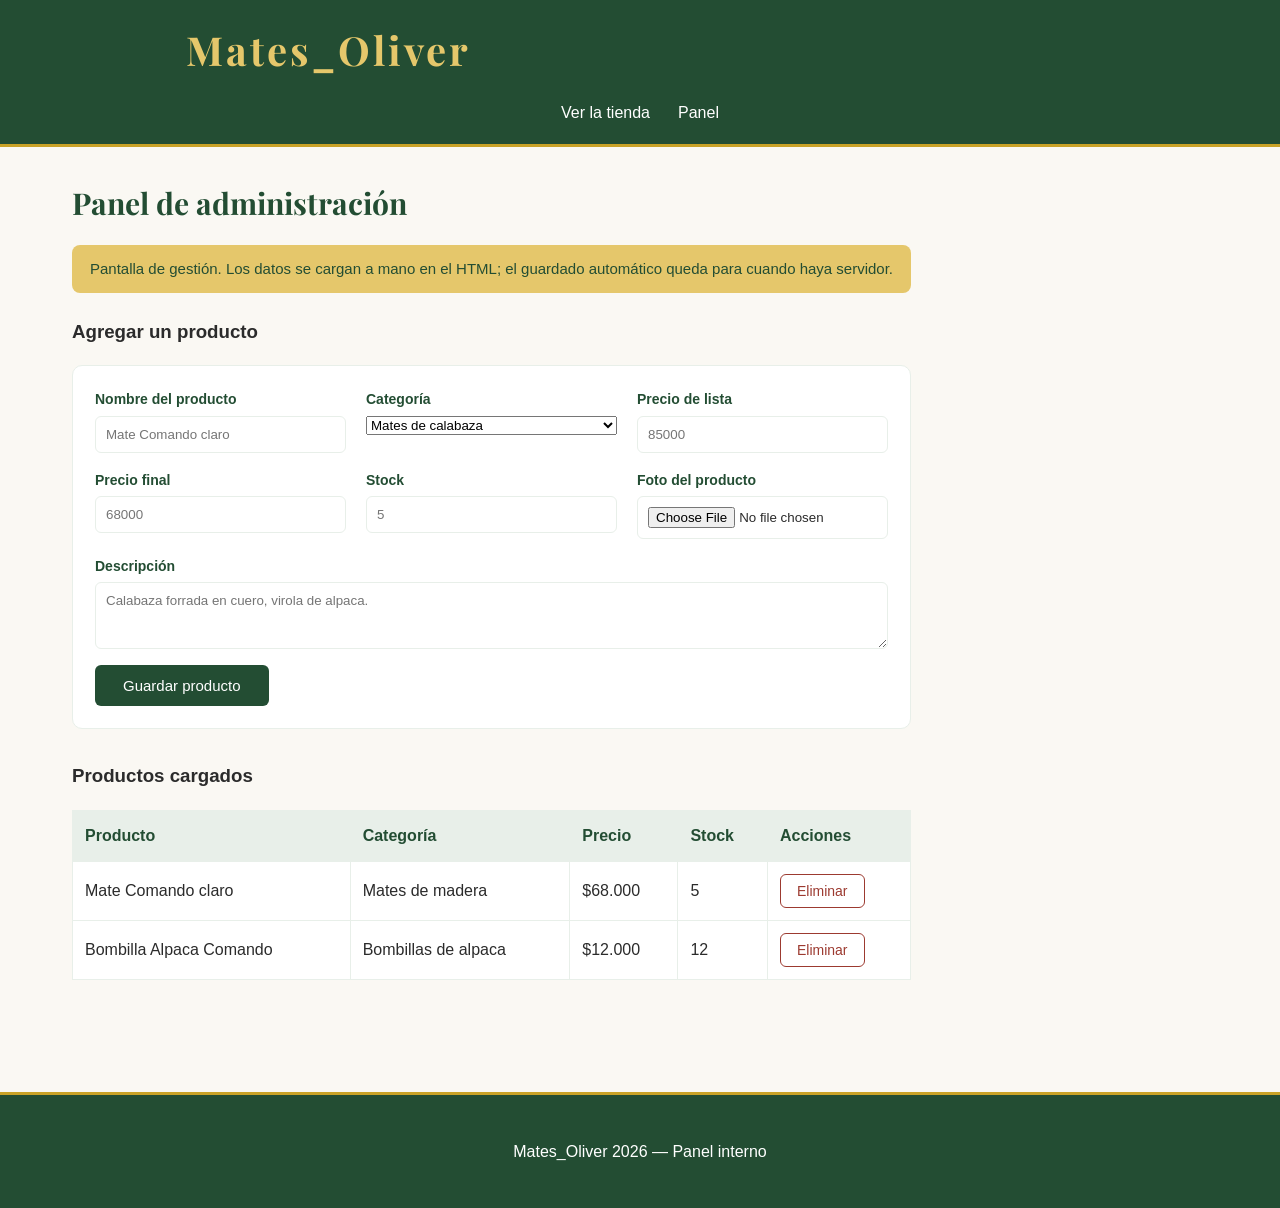
==== admin.html @ dc8c15a0 "Rediseño de la tienda y panel de administración" ====
<!DOCTYPE html>
<html lang="es">
<head>
  <meta charset="UTF-8">
  <meta name="viewport" content="width=device-width, initial-scale=1.0">
  <title>Panel de administración - Mates_Oliver</title>
  <link href="https://fonts.googleapis.com/css2?family=Playfair+Display:wght@700&display=swap" rel="stylesheet">
  <link rel="stylesheet" href="style.css">
</head>
<body>

  <header>
    <div class="barra-superior">
      <h1>Mates_Oliver</h1>
    </div>
    <nav>
      <ul>
        <li><a href="index.html">Ver la tienda</a></li>
        <li><a href="admin.html">Panel</a></li>
      </ul>
    </nav>
  </header>

  <main>
    <section>

      <h2>Panel de administración</h2>

      <p class="aviso-panel">
        Pantalla de gestión. Los datos se cargan a mano en el HTML;
        el guardado automático queda para cuando haya servidor.
      </p>

      <h3>Agregar un producto</h3>

      <form class="form-panel" action="#" method="post">

        <div class="campo">
          <label for="nombre">Nombre del producto</label>
          <input type="text" id="nombre" name="nombre"
                 placeholder="Mate Comando claro">
        </div>

        <div class="campo">
          <label for="categoria">Categoría</label>
          <select id="categoria" name="categoria">
            <option>Mates de calabaza</option>
            <option>Mates de madera</option>
            <option>Bombillas de alpaca</option>
            <option>Yerbas</option>
            <option>Termos</option>
          </select>
        </div>

        <div class="campo">
          <label for="precio-lista">Precio de lista</label>
          <input type="number" id="precio-lista" name="precio-lista"
                 placeholder="85000">
        </div>

        <div class="campo">
          <label for="precio-final">Precio final</label>
          <input type="number" id="precio-final" name="precio-final"
                 placeholder="68000">
        </div>

        <div class="campo">
          <label for="stock">Stock</label>
          <input type="number" id="stock" name="stock" placeholder="5">
        </div>

        <div class="campo">
          <label for="foto">Foto del producto</label>
          <input type="file" id="foto" name="foto" accept="image/*">
        </div>

        <div class="campo ancho-total">
          <label for="descripcion">Descripción</label>
          <textarea id="descripcion" name="descripcion" rows="3"
                    placeholder="Calabaza forrada en cuero, virola de alpaca."></textarea>
        </div>

        <div class="ancho-total">
          <button type="submit">Guardar producto</button>
        </div>

      </form>

      <h3>Productos cargados</h3>

      <div class="tabla-scroll">
        <table>
          <thead>
            <tr>
              <th>Producto</th>
              <th>Categoría</th>
              <th>Precio</th>
              <th>Stock</th>
              <th>Acciones</th>
            </tr>
          </thead>
          <tbody>
            <tr>
              <td>Mate Comando claro</td>
              <td>Mates de madera</td>
              <td>$68.000</td>
              <td>5</td>
              <td><button type="button" class="eliminar">Eliminar</button></td>
            </tr>
            <tr>
              <td>Bombilla Alpaca Comando</td>
              <td>Bombillas de alpaca</td>
              <td>$12.000</td>
              <td>12</td>
              <td><button type="button" class="eliminar">Eliminar</button></td>
            </tr>
          </tbody>
        </table>
      </div>

    </section>
  </main>

  <footer>
    <p>Mates_Oliver 2026 — Panel interno</p>
  </footer>

</body>
</html>
---- style.css ----
/* ===== Paleta: verde y dorado ===== */
:root {
  --verde-oscuro: #234d33;
  --verde: #3a6b4a;
  --verde-claro: #e8efe9;
  --dorado: #c9a227;
  --dorado-claro: #e5c76b;
  --crema: #faf8f3;
  --texto: #2b2b2b;
  --rojo: #9c3a30;
}

/* ===== Base ===== */
* {
  box-sizing: border-box;
}

body {
  margin: 0;
  font-family: "Segoe UI", Arial, sans-serif;
  line-height: 1.6;
  color: var(--texto);
  background-color: var(--crema);
}

/* ===== Header ===== */
header {
  background-color: var(--verde-oscuro);
  color: #ffffff;
  padding: 18px 32px 0;
  text-align: center;
  border-bottom: 3px solid var(--dorado);
}

/* ===== Barra superior: buscador, logo, carrito ===== */
.barra-superior {
  display: flex;
  flex-wrap: wrap;
  align-items: center;
  gap: 16px;
  max-width: 1200px;
  margin: 0 auto 18px;
}

.barra-superior h1 {
  font-family: "Playfair Display", Georgia, serif;
  font-weight: 700;
  color: var(--dorado-claro);
  letter-spacing: 3px;
  order: 2;
  flex: 1 1 auto;
  text-align: center;
  font-size: 38px;
  margin: 0;
}

.buscador {
  order: 1;
  flex: 0 1 280px;
  display: flex;
}

.buscador input {
  flex: 1;
  min-width: 0;
  max-width: none;
  padding: 9px 12px;
  border: 1px solid var(--verde);
  border-radius: 6px 0 0 6px;
  font-family: inherit;
  font-size: 14px;
}

.buscador button {
  padding: 9px 16px;
  font-size: 14px;
  border-radius: 0 6px 6px 0;
  background-color: var(--dorado);
  color: var(--verde-oscuro);
}

.buscador button:hover {
  background-color: var(--dorado-claro);
}

.carrito-link {
  order: 3;
  flex: 0 0 auto;
  color: #ffffff;
  text-decoration: none;
  border: 1px solid var(--dorado);
  border-radius: 6px;
  padding: 8px 16px;
  font-size: 14px;
}

.carrito-link:hover {
  background-color: var(--dorado);
  color: var(--verde-oscuro);
}

.oculto {
  position: absolute;
  width: 1px;
  height: 1px;
  overflow: hidden;
  clip-path: inset(50%);
  white-space: nowrap;
}

/* ===== Nav ===== */
nav ul {
  list-style: none;
  margin: 0;
  padding: 0 0 18px 0;
  display: flex;
  flex-wrap: wrap;
  justify-content: center;
  gap: 28px;
}

nav a {
  color: #ffffff;
  text-decoration: none;
  padding-bottom: 4px;
  border-bottom: 2px solid transparent;
}

nav a:hover {
  border-bottom-color: var(--dorado);
}

/* ===== Banner principal ===== */
.hero {
  position: relative;
  max-width: 1200px;
  margin: 32px auto 0;
  border-radius: 10px;
  overflow: hidden;
}

.hero img,
.hero video {
  display: block;
  width: 100%;
  height: 380px;
  object-fit: cover;
}

.hero-texto {
  position: absolute;
  inset: 0;
  display: flex;
  flex-direction: column;
  justify-content: center;
  align-items: flex-start;
  gap: 14px;
  padding: 40px;
  background: linear-gradient(to right, rgba(35, 77, 51, 0.85), rgba(35, 77, 51, 0.15));
}

.hero-texto h2 {
  font-family: "Playfair Display", Georgia, serif;
  font-size: 40px;
  color: #ffffff;
  margin: 0;
  max-width: 16ch;
}

.hero-texto p {
  color: #ffffff;
  font-size: 18px;
  margin: 0;
  max-width: 34ch;
}

.boton {
  display: inline-block;
  background-color: var(--dorado);
  color: var(--verde-oscuro);
  text-decoration: none;
  font-weight: bold;
  padding: 12px 26px;
  border-radius: 6px;
}

.boton:hover {
  background-color: var(--dorado-claro);
}

/* ===== Tarjetas de categoria ===== */
.categorias {
  display: grid;
  grid-template-columns: repeat(auto-fit, minmax(240px, 1fr));
  gap: 20px;
  max-width: 1200px;
  margin: 32px auto;
  padding: 0 32px;
}

.categoria {
  position: relative;
  display: block;
  border-radius: 10px;
  overflow: hidden;
  text-decoration: none;
}

.categoria img {
  display: block;
  width: 100%;
  height: 220px;
  object-fit: cover;
  margin-bottom: 0;
}

.categoria span {
  position: absolute;
  inset: 0;
  display: flex;
  align-items: flex-end;
  padding: 18px;
  background: linear-gradient(to top, rgba(0, 0, 0, 0.62), transparent 60%);
  color: #ffffff;
  font-family: "Playfair Display", Georgia, serif;
  font-size: 26px;
}

.categoria:hover span {
  background: linear-gradient(to top, rgba(35, 77, 51, 0.78), transparent 60%);
}

/* ===== Franja de envio ===== */
.franja {
  background-color: var(--verde-oscuro);
  color: #ffffff;
  text-align: center;
  margin: 0;
  padding: 14px 20px;
  font-size: 15px;
  letter-spacing: 0.05em;
  text-transform: uppercase;
}

/* ===== Layout: filtros izquierda, catalogo centro ===== */
html {
  scroll-behavior: smooth;
}

main {
  display: flex;
  flex-wrap: wrap;
  gap: 32px;
  padding: 32px;
  align-items: flex-start;
  max-width: 1200px;
  margin: 0 auto;
}

aside {
  flex: 1 1 280px;
  min-width: 0;
  background-color: #ffffff;
  border: 1px solid var(--verde-claro);
  border-radius: 10px;
  padding: 28px 24px;
  box-shadow: 0 2px 6px rgba(35, 77, 51, 0.07);
}

aside h2 {
  font-family: "Playfair Display", Georgia, serif;
  margin-top: 0;
  margin-bottom: 8px;
  font-size: 26px;
  color: var(--verde-oscuro);
  border-bottom: 2px solid var(--dorado);
  padding-bottom: 12px;
}

aside ul {
  list-style: none;
  margin: 0;
  padding: 0;
}

aside li {
  padding: 0;
  border-bottom: 1px solid var(--verde-claro);
}

aside li:last-child {
  border-bottom: none;
}

aside a {
  display: block;
  padding: 14px 10px;
  border-radius: 6px;
  font-size: 17px;
  color: var(--verde);
  text-decoration: none;
  transition: background-color 0.2s, padding-left 0.2s;
}

aside a:hover {
  background-color: var(--verde-claro);
  color: var(--verde-oscuro);
  padding-left: 18px;
}

.catalogo {
  flex: 3 1 420px;
  min-width: 0;
}

.catalogo section {
  margin-bottom: 40px;
  scroll-margin-top: 20px;
}

section h2 {
  font-family: "Playfair Display", Georgia, serif;
  font-size: 30px;
  margin-top: 0;
  margin-bottom: 18px;
  color: var(--verde-oscuro);
}

/* ===== Grilla de productos ===== */
.grilla {
  display: flex;
  flex-wrap: wrap;
  gap: 20px;
}

.grilla article {
  flex: 1 1 260px;
  max-width: 320px;
  margin-bottom: 0;
}

.grilla article h3 {
  font-size: 19px;
}

/* ===== Tarjeta de producto ===== */
article {
  background-color: #ffffff;
  border: 1px solid var(--verde-claro);
  border-radius: 10px;
  padding: 20px;
  margin-bottom: 20px;
  box-shadow: 0 2px 6px rgba(35, 77, 51, 0.07);
  transition: box-shadow 0.2s, transform 0.2s;
}

article:hover {
  border-color: var(--dorado-claro);
  box-shadow: 0 6px 16px rgba(35, 77, 51, 0.14);
  transform: translateY(-3px);
}

article h3 {
  margin: 0 0 8px 0;
  color: var(--verde-oscuro);
}

article img {
  display: block;
  width: 100%;
  height: 270px;
  object-fit: cover;
  border-radius: 8px;
  margin-bottom: 14px;
}

/* ===== Precios y boton de compra ===== */
.precio-anterior {
  color: var(--texto);
  opacity: 0.55;
  text-decoration: line-through;
  font-size: 15px;
  margin-bottom: 2px;
}

.precio {
  color: var(--dorado);
  font-weight: bold;
  font-size: 18px;
  margin-bottom: 2px;
}

.cuotas {
  font-size: 13.5px;
  color: var(--verde);
  margin-bottom: 12px;
}

.boton-comprar {
  display: block;
  text-align: center;
  background-color: var(--verde-oscuro);
  color: #ffffff;
  text-decoration: none;
  padding: 11px 16px;
  border-radius: 6px;
  font-size: 14.5px;
}

.boton-comprar:hover {
  background-color: var(--dorado);
  color: var(--verde-oscuro);
}

.proximamente {
  color: var(--verde);
  font-style: italic;
}

/* ===== Tabla del carrito ===== */
.tabla-scroll {
  overflow-x: auto;
  margin-bottom: 20px;
}

table {
  border-collapse: collapse;
  width: 100%;
  background-color: #ffffff;
}

th {
  background-color: var(--verde-claro);
  color: var(--verde-oscuro);
}

th, td {
  border: 1px solid var(--verde-claro);
  padding: 12px;
  text-align: left;
}

/* ===== Formularios ===== */
input, textarea {
  width: 100%;
  max-width: 400px;
  padding: 10px;
  border: 1px solid var(--verde-claro);
  border-radius: 6px;
  font-family: inherit;
}

button {
  background-color: var(--verde-oscuro);
  color: #ffffff;
  border: none;
  border-radius: 6px;
  padding: 12px 28px;
  font-size: 15px;
  cursor: pointer;
}

button:hover {
  background-color: var(--dorado);
}

.eliminar {
  background-color: transparent;
  color: var(--rojo);
  border: 1px solid var(--rojo);
  border-radius: 6px;
  padding: 8px 16px;
  font-size: 14px;
  cursor: pointer;
  transition: background-color 0.2s, color 0.2s;
}

.eliminar:hover {
  background-color: var(--rojo);
  color: #ffffff;
}

/* ===== Footer ===== */
footer {
  background-color: var(--verde-oscuro);
  color: #ffffff;
  padding: 28px 32px;
  text-align: center;
  margin-top: 60px;
  border-top: 3px solid var(--dorado);
}

.pie-columnas {
  display: grid;
  grid-template-columns: repeat(auto-fit, minmax(200px, 1fr));
  gap: 28px;
  max-width: 1200px;
  margin: 0 auto 26px;
  text-align: left;
}

.pie-columnas h3 {
  color: var(--dorado-claro);
  font-size: 14px;
  text-transform: uppercase;
  letter-spacing: 0.08em;
  margin: 0 0 10px;
}

.pie-columnas ul {
  list-style: none;
  margin: 0;
  padding: 0;
  display: flex;
  flex-direction: column;
  gap: 7px;
}

.pie-columnas a {
  color: #ffffff;
  text-decoration: none;
  font-size: 14.5px;
}

.pie-columnas a:hover {
  color: var(--dorado-claro);
}

.pie-columnas p {
  font-size: 14.5px;
  margin: 0 0 6px;
}

/* ===== Panel de administracion ===== */
.aviso-panel {
  background-color: var(--dorado-claro);
  color: var(--verde-oscuro);
  padding: 12px 18px;
  border-radius: 8px;
  margin-bottom: 24px;
  font-size: 15px;
}

.form-panel {
  display: grid;
  grid-template-columns: repeat(auto-fit, minmax(220px, 1fr));
  gap: 16px 20px;
  background-color: #ffffff;
  border: 1px solid var(--verde-claro);
  border-radius: 10px;
  padding: 22px;
  margin-bottom: 32px;
}

.campo {
  display: flex;
  flex-direction: column;
  gap: 5px;
}

.campo label {
  font-size: 14px;
  font-weight: 600;
  color: var(--verde-oscuro);
}

.campo input,
.campo select,
.campo textarea {
  max-width: none;
}

.ancho-total {
  grid-column: 1 / -1;
}

/* ===== Responsive ===== */
@media (max-width: 700px) {
  header, main, footer {
    padding: 18px 16px;
  }

  .barra-superior h1 {
    order: 1;
    flex: 1 1 100%;
    font-size: 32px;
    letter-spacing: 1px;
  }

  .buscador {
    order: 2;
    flex: 1 1 100%;
  }

  .carrito-link {
    order: 3;
    margin: 0 auto;
  }

  nav ul {
    gap: 16px;
  }

  .hero {
    margin-top: 20px;
  }

  .hero img,
  .hero video {
    height: 260px;
  }

  .hero-texto {
    padding: 24px;
  }

  .hero-texto h2 {
    font-size: 28px;
  }

  .categorias {
    padding: 0 16px;
  }

  th, td {
    padding: 10px 8px;
    font-size: 14px;
  }

  .eliminar {
    padding: 6px 10px;
    font-size: 13px;
  }
}

/* ===== Ajuste: buscador a la izquierda, nombre al centro ===== */
.barra-superior {
  display: grid;
  grid-template-columns: 1fr auto 1fr;
  align-items: center;
  gap: 16px;
  max-width: none;
  margin: 0 0 18px 0;
}

.buscador {
  justify-self: start;
  width: 280px;
  max-width: 100%;
}

.barra-superior h1 {
  justify-self: center;
  margin: 0;
  font-size: 40px;
}

.carrito-link {
  justify-self: end;
}

@media (max-width: 700px) {
  .barra-superior {
    grid-template-columns: 1fr;
    justify-items: center;
    gap: 12px;
  }

  .buscador {
    justify-self: center;
    width: 100%;
  }

  .carrito-link {
    justify-self: center;
  }
}
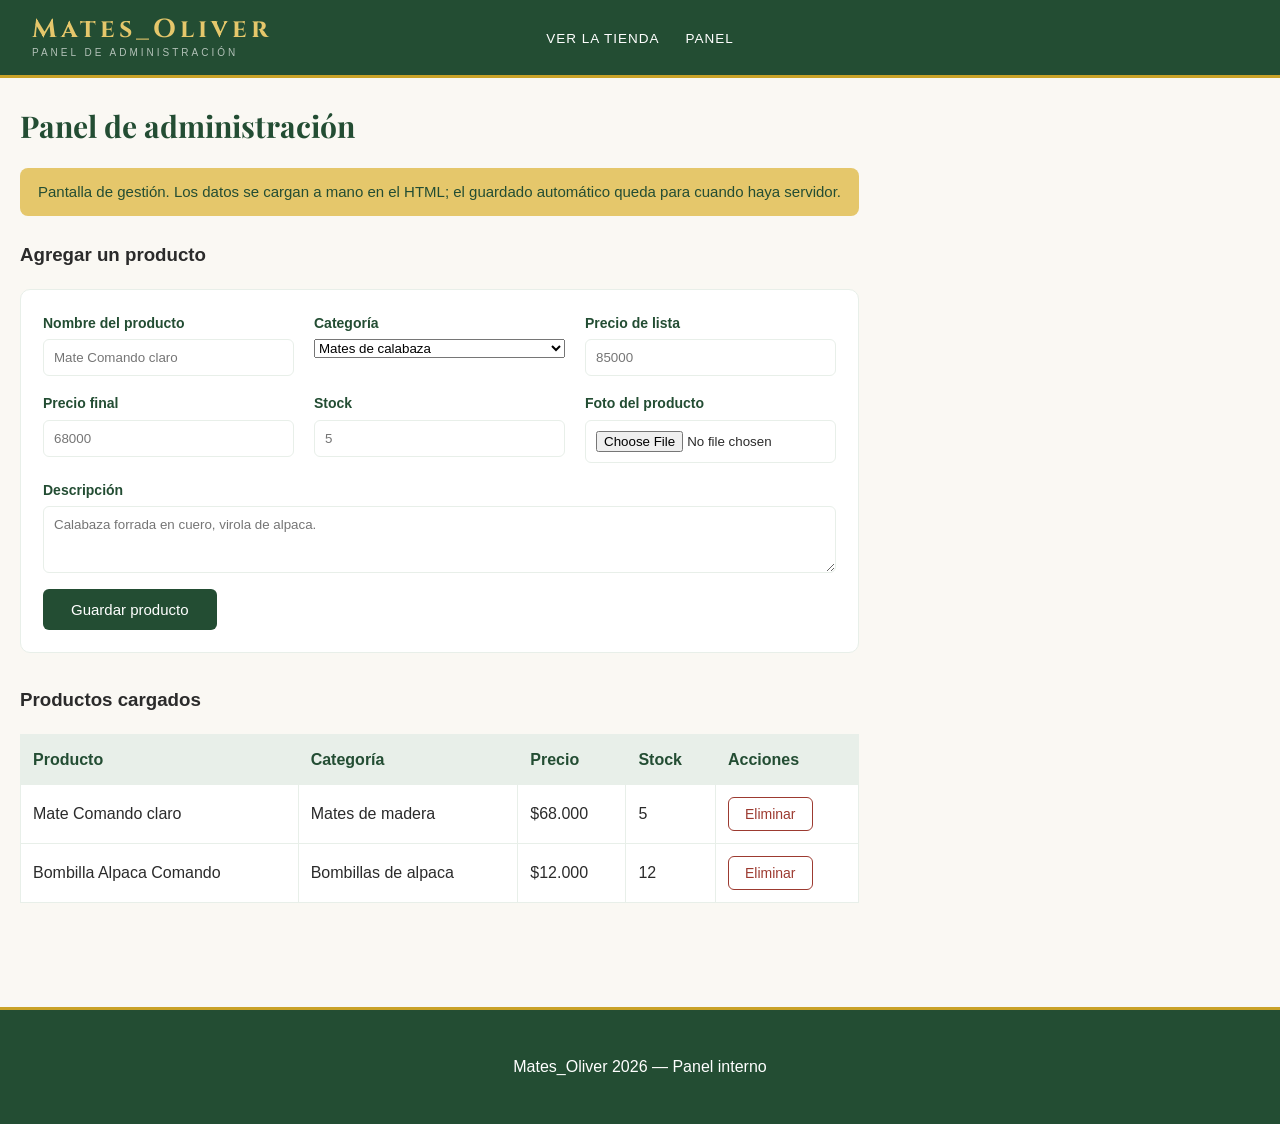
==== commit df370169: "Refactor header structure and styles across multiple pages; add login page" ====
--- a/admin.html
+++ b/admin.html
@@ -1,24 +1,32 @@
-<!DOCTYPE html>
+﻿<!DOCTYPE html>
 <html lang="es">
 <head>
   <meta charset="UTF-8">
   <meta name="viewport" content="width=device-width, initial-scale=1.0">
   <title>Panel de administración - Mates_Oliver</title>
-  <link href="https://fonts.googleapis.com/css2?family=Playfair+Display:wght@700&display=swap" rel="stylesheet">
+  <link href="https://fonts.googleapis.com/css2?family=Cinzel:wght@700&family=Playfair+Display:wght@700&display=swap" rel="stylesheet">
   <link rel="stylesheet" href="style.css">
 </head>
 <body>
 
   <header>
+
     <div class="barra-superior">
-      <h1>Mates_Oliver</h1>
+
+      <a class="marca" href="index.html">
+        <h1>Mates_Oliver</h1>
+        <span class="marca-lema">Panel de administración</span>
+      </a>
+
+      <nav>
+        <ul>
+          <li><a href="index.html">Ver la tienda</a></li>
+          <li><a href="admin.html">Panel</a></li>
+        </ul>
+      </nav>
+
     </div>
-    <nav>
-      <ul>
-        <li><a href="index.html">Ver la tienda</a></li>
-        <li><a href="admin.html">Panel</a></li>
-      </ul>
-    </nav>
+
   </header>
 
   <main>
--- a/style.css
+++ b/style.css
@@ -30,61 +30,16 @@
   padding: 18px 32px 0;
   text-align: center;
   border-bottom: 3px solid var(--dorado);
+  position: sticky;
+  top: 0;
+  z-index: 100;
 }
 
 /* ===== Barra superior: buscador, logo, carrito ===== */
-.barra-superior {
-  display: flex;
-  flex-wrap: wrap;
-  align-items: center;
-  gap: 16px;
-  max-width: 1200px;
-  margin: 0 auto 18px;
-}
-
 .barra-superior h1 {
-  font-family: "Playfair Display", Georgia, serif;
-  font-weight: 700;
   color: var(--dorado-claro);
-  letter-spacing: 3px;
-  order: 2;
-  flex: 1 1 auto;
-  text-align: center;
-  font-size: 38px;
-  margin: 0;
-}
-
-.buscador {
-  order: 1;
-  flex: 0 1 280px;
-  display: flex;
-}
-
-.buscador input {
-  flex: 1;
-  min-width: 0;
-  max-width: none;
-  padding: 9px 12px;
-  border: 1px solid var(--verde);
-  border-radius: 6px 0 0 6px;
-  font-family: inherit;
-  font-size: 14px;
-}
-
-.buscador button {
-  padding: 9px 16px;
-  font-size: 14px;
-  border-radius: 0 6px 6px 0;
-  background-color: var(--dorado);
-  color: var(--verde-oscuro);
-}
-
-.buscador button:hover {
-  background-color: var(--dorado-claro);
-}
-
+}
 .carrito-link {
-  order: 3;
   flex: 0 0 auto;
   color: #ffffff;
   text-decoration: none;
@@ -249,16 +204,12 @@
 
 main {
   display: flex;
-  flex-wrap: wrap;
   gap: 32px;
   padding: 32px;
   align-items: flex-start;
-  max-width: 1200px;
-  margin: 0 auto;
 }
 
 aside {
-  flex: 1 1 280px;
   min-width: 0;
   background-color: #ffffff;
   border: 1px solid var(--verde-claro);
@@ -357,7 +308,6 @@
 article:hover {
   border-color: var(--dorado-claro);
   box-shadow: 0 6px 16px rgba(35, 77, 51, 0.14);
-  transform: translateY(-3px);
 }
 
 article h3 {
@@ -586,17 +536,6 @@
     font-size: 32px;
     letter-spacing: 1px;
   }
-
-  .buscador {
-    order: 2;
-    flex: 1 1 100%;
-  }
-
-  .carrito-link {
-    order: 3;
-    margin: 0 auto;
-  }
-
   nav ul {
     gap: 16px;
   }
@@ -633,32 +572,656 @@
   }
 }
 
-/* ===== Ajuste: buscador a la izquierda, nombre al centro ===== */
+/* ===== Clase 4: position, transiciones y animaciones ===== */
+
+/* 1. El hover de la tarjeta, con el scale que pide la clase */
+article:hover {
+  transform: translateY(-4px) scale(1.02);
+}
+
+/* 2. Cartel de OFERTA sobre la foto */
+article {
+  position: relative;
+}
+
+article:has(.precio-anterior)::before {
+  content: "OFERTA";
+  position: absolute;
+  top: 30px;
+  right: 30px;
+  z-index: 2;
+  background-color: var(--rojo);
+  color: #ffffff;
+  font-size: 12px;
+  font-weight: bold;
+  letter-spacing: 0.08em;
+  padding: 5px 12px;
+  border-radius: 999px;
+  box-shadow: 0 2px 6px rgba(0, 0, 0, 0.18);
+}
+
+/* 3. Rayita dorada abajo del titulo de cada categoria */
+.catalogo section h2 {
+  position: relative;
+  padding-bottom: 12px;
+}
+
+.catalogo section h2::after {
+  content: "";
+  position: absolute;
+  left: 0;
+  bottom: 0;
+  width: 60px;
+  height: 3px;
+  border-radius: 2px;
+  background-color: var(--dorado);
+  transition: width 0.3s ease;
+}
+
+.catalogo section:hover h2::after {
+  width: 130px;
+}
+
+/* 4. Entrada de las tarjetas al cargar la pagina */
+@keyframes aparecer {
+  from {
+    opacity: 0;
+    transform: translateY(20px);
+  }
+  to {
+    opacity: 1;
+    transform: translateY(0);
+  }
+}
+
+.grilla article {
+  animation: aparecer 0.5s ease-out backwards;
+}
+
+.grilla article:nth-child(1)  { animation-delay: 0.05s; }
+.grilla article:nth-child(2)  { animation-delay: 0.10s; }
+.grilla article:nth-child(3)  { animation-delay: 0.15s; }
+.grilla article:nth-child(4)  { animation-delay: 0.20s; }
+.grilla article:nth-child(5)  { animation-delay: 0.25s; }
+.grilla article:nth-child(6)  { animation-delay: 0.30s; }
+.grilla article:nth-child(7)  { animation-delay: 0.35s; }
+.grilla article:nth-child(8)  { animation-delay: 0.40s; }
+.grilla article:nth-child(9)  { animation-delay: 0.45s; }
+.grilla article:nth-child(10) { animation-delay: 0.50s; }
+
+/* 5. Respetar a quien tiene el movimiento desactivado */
+@media (prefers-reduced-motion: reduce) {
+  .grilla article {
+    animation: none;
+  }
+
+  article,
+  .catalogo section h2::after {
+    transition: none;
+  }
+}
+
+/* =====  carrusel de productos ===== */
+
+.grilla {
+  flex-wrap: nowrap;
+  overflow-x: auto;
+  scroll-snap-type: x mandatory;
+  scroll-behavior: smooth;
+  padding: 12px 4px 18px;
+  scrollbar-width: thin;
+  scrollbar-color: var(--dorado) var(--verde-claro);
+}
+
+.grilla article {
+  flex: 0 0 280px;
+  max-width: 280px;
+  scroll-snap-align: start;
+}
+
+/* La barrita de abajo, pintada con los colores de la tienda */
+.grilla::-webkit-scrollbar {
+  height: 9px;
+}
+
+.grilla::-webkit-scrollbar-track {
+  background-color: var(--verde-claro);
+  border-radius: 999px;
+}
+
+.grilla::-webkit-scrollbar-thumb {
+  background-color: var(--dorado);
+  border-radius: 999px;
+}
+
+.grilla::-webkit-scrollbar-thumb:hover {
+  background-color: var(--verde);
+}
+
+/* ===== Filtros a la izquierda, productos al costado ===== */
+main {
+  flex-wrap: nowrap;
+  max-width: none;
+  margin: 0;
+  padding: 24px 20px;
+}
+
+aside {
+  flex: 0 0 240px;
+}
+
+.catalogo {
+  flex: 1 1 0;
+  min-width: 0;
+}
+
+@media (max-width: 560px) {
+  main {
+    flex-wrap: wrap;
+  }
+
+  aside {
+    flex: 1 1 100%;
+  }
+}
+
+/* ===== Ícono del carrito ===== */
+.carrito-link {
+  display: inline-flex;
+  align-items: center;
+  gap: 8px;
+  padding: 7px 12px;
+}
+
+.icono-carrito {
+  width: 22px;
+  height: 22px;
+  fill: none;
+  stroke: currentColor;
+  stroke-width: 1.8;
+  stroke-linecap: round;
+  stroke-linejoin: round;
+}
+
+.icono-carrito circle {
+  fill: currentColor;
+  stroke: none;
+}
+
+.carrito-numero {
+  display: inline-flex;
+  align-items: center;
+  justify-content: center;
+  min-width: 20px;
+  height: 20px;
+  padding: 0 6px;
+  border-radius: 999px;
+  background-color: var(--dorado);
+  color: var(--verde-oscuro);
+  font-size: 12px;
+  font-weight: bold;
+}
+
+.carrito-link:hover .carrito-numero {
+  background-color: var(--verde-oscuro);
+  color: var(--dorado-claro);
+}
+
+/* ===== Clase 4 (parte 4): ficha de producto ===== */
+
+/* El fondo oscuro que tapa toda la pantalla.
+   position: fixed lo clava a la ventana: no se mueve aunque hagas scroll.
+   z-index 200 porque el header tiene 100 y tiene que quedar abajo. */
+.fondo-ficha {
+  position: fixed;
+  top: 0;
+  left: 0;
+  right: 0;
+  bottom: 0;
+  z-index: 200;
+
+  background-color: rgba(20, 30, 22, 0.55);
+
+  display: flex;
+  align-items: center;
+  justify-content: center;
+  padding: 20px;
+
+  opacity: 0;
+  visibility: hidden;
+  transition: opacity 0.25s ease, visibility 0.25s ease;
+}
+
+.fondo-ficha.abierta {
+  opacity: 1;
+  visibility: visible;
+}
+
+.ficha {
+  position: relative;
+  width: 100%;
+  max-width: 620px;
+  max-height: 88vh;
+  overflow-y: auto;
+
+  background-color: var(--crema);
+  border-radius: 14px;
+  padding: 26px 28px 28px;
+  box-shadow: 0 16px 40px rgba(0, 0, 0, 0.3);
+
+  transform: translateY(18px) scale(0.97);
+  transition: transform 0.25s ease;
+}
+
+.fondo-ficha.abierta .ficha {
+  transform: translateY(0) scale(1);
+}
+
+.cerrar-ficha {
+  position: absolute;
+  top: 10px;
+  right: 12px;
+  width: 34px;
+  height: 34px;
+
+  border: none;
+  border-radius: 50%;
+  background-color: var(--verde-claro);
+  color: var(--verde-oscuro);
+  font-size: 24px;
+  line-height: 1;
+  cursor: pointer;
+
+  transition: background-color 0.2s ease, color 0.2s ease;
+}
+
+.cerrar-ficha:hover {
+  background-color: var(--verde-oscuro);
+  color: var(--dorado-claro);
+}
+
+.ficha-foto {
+  display: block;
+  width: 100%;
+  max-width: 260px;
+  height: 200px;
+  object-fit: cover;
+  border-radius: 10px;
+  margin: 0 auto 14px;
+}
+
+.ficha-titulo {
+  margin: 0 0 4px;
+  text-align: center;
+  color: var(--verde-oscuro);
+  font-size: 22px;
+}
+
+.ficha-subtitulo {
+  margin: 0 0 20px;
+  text-align: center;
+  color: var(--verde);
+  font-size: 14px;
+}
+
+.ficha-grupos {
+  display: flex;
+  flex-wrap: wrap;
+  gap: 16px;
+}
+
+.ficha-grupo {
+  flex: 1 1 240px;
+  background-color: #ffffff;
+  border: 1px solid var(--verde-claro);
+  border-radius: 10px;
+  padding: 14px 16px;
+}
+
+.ficha-grupo h4 {
+  margin: 0 0 8px;
+  padding-bottom: 6px;
+  border-bottom: 2px solid var(--dorado);
+  color: var(--verde-oscuro);
+  font-size: 15px;
+}
+
+.ficha-grupo ul {
+  margin: 0;
+  padding-left: 18px;
+  font-size: 14px;
+  line-height: 1.7;
+}
+
+.ficha-precio {
+  margin: 20px 0 14px;
+  text-align: center;
+  font-size: 26px;
+  font-weight: bold;
+  color: var(--verde-oscuro);
+}
+
+.ficha .boton-comprar {
+  display: block;
+  text-align: center;
+}
+
+/* Que se note que la tarjeta se puede apretar */
+.grilla article[data-especialidad] {
+  cursor: pointer;
+}
+
+@media (prefers-reduced-motion: reduce) {
+  .fondo-ficha,
+  .ficha,
+  .cerrar-ficha {
+    transition: none;
+  }
+}
+/* Ajuste: achico la foto y los espacios para que el boton de comprar
+/* ===== Página de preguntas frecuentes ===== */
+.faq-contenido {
+  max-width: 820px;
+  margin: 0 auto;
+}
+
+.faq-bajada {
+  margin-bottom: 26px;
+  color: var(--verde);
+}
+
+.faq-grupo {
+  margin-bottom: 34px;
+}
+
+.faq-grupo > h3 {
+  margin-bottom: 14px;
+  padding-bottom: 8px;
+  border-bottom: 2px solid var(--dorado);
+  color: var(--verde-oscuro);
+  font-size: 19px;
+}
+
+.faq-item {
+  margin-bottom: 10px;
+  background-color: #ffffff;
+  border: 1px solid var(--verde-claro);
+  border-radius: 10px;
+  overflow: hidden;
+}
+
+.faq-item summary {
+  position: relative;
+  padding: 14px 46px 14px 18px;
+  cursor: pointer;
+  font-weight: bold;
+  color: var(--verde-oscuro);
+  list-style: none;
+  transition: background-color 0.2s ease;
+}
+
+/* Saca la flechita gris que Chrome y Safari ponen por defecto */
+.faq-item summary::-webkit-details-marker {
+  display: none;
+}
+
+.faq-item summary:hover {
+  background-color: var(--verde-claro);
+}
+
+/* El + de la derecha. Cuando la pregunta se abre, el navegador le pone
+   el atributo "open" solo y yo lo aprovecho para cambiarlo por un − */
+.faq-item summary::after {
+  content: "+";
+  position: absolute;
+  top: 50%;
+  right: 18px;
+  transform: translateY(-50%);
+  font-size: 22px;
+  line-height: 1;
+  color: var(--dorado);
+}
+
+.faq-item[open] summary::after {
+  content: "\2212";
+}
+
+.faq-item[open] summary {
+  background-color: var(--verde-claro);
+}
+
+.faq-respuesta {
+  padding: 14px 18px 16px;
+  border-top: 1px solid var(--verde-claro);
+  line-height: 1.7;
+}
+
+.faq-respuesta p {
+  margin: 0 0 10px;
+}
+
+.faq-respuesta ul {
+  margin: 0 0 10px;
+  padding-left: 20px;
+}
+
+.faq-aviso {
+  padding: 12px 14px;
+  border-left: 4px solid var(--rojo);
+  background-color: #fdf3f2;
+  border-radius: 0 6px 6px 0;
+}
+
+@media (prefers-reduced-motion: reduce) {
+  .faq-item summary {
+    transition: none;
+  }
+}
+/* ── Visor de imagen ampliada ─────────────────────────────
+   Se abre cuando tocás la foto de una ficha.
+   z-index 300 porque la ficha tiene 200 y esto va por encima. */
+.fondo-visor {
+  position: fixed;
+  top: 0;
+  left: 0;
+  right: 0;
+  bottom: 0;
+  z-index: 300;
+
+  background-color: rgba(0, 0, 0, 0.88);
+
+  display: flex;
+  align-items: center;
+  justify-content: center;
+  padding: 60px 20px 20px;
+
+  opacity: 0;
+  visibility: hidden;
+  transition: opacity 0.25s ease, visibility 0.25s ease;
+}
+
+.fondo-visor.abierta {
+  opacity: 1;
+  visibility: visible;
+}
+
+/* max-height en vh para que una foto alta no se salga de la pantalla.
+   object-fit: contain la muestra entera, sin recortar nada. */
+.visor-foto {
+  max-width: 100%;
+  max-height: 85vh;
+  object-fit: contain;
+  border-radius: 8px;
+  box-shadow: 0 20px 50px rgba(0, 0, 0, 0.5);
+}
+
+.cerrar-visor {
+  position: absolute;
+  top: 16px;
+  right: 20px;
+  width: 42px;
+  height: 42px;
+
+  border: none;
+  border-radius: 50%;
+  background-color: var(--crema);
+  color: var(--verde-oscuro);
+  font-size: 28px;
+  line-height: 1;
+  cursor: pointer;
+
+  transition: background-color 0.2s ease;
+}
+
+.cerrar-visor:hover {
+  background-color: var(--dorado-claro);
+}
+
+/* zoom-in avisa al usuario que la foto se puede agrandar. */
+.ficha-foto {
+  cursor: zoom-in;
+}
+/* ── Filtros que acompañan el scroll ──────────────────────
+   position: sticky hace que el bloque se "pegue" cuando llega
+   al borde de arriba, en vez de irse para arriba con la pagina.
+   El top tiene que ser la altura del header, si no lo tapa. */
+:root {
+  --alto-header: 78px;
+}
+
+/* Abajo de 700px el header se apila y pasa a medir el doble. */
+@media (max-width: 700px) {
+  :root {
+    --alto-header: 166px;
+  }
+}
+
+aside {
+  position: sticky;
+  top: calc(var(--alto-header) + 16px);
+
+  /* Si la pantalla es baja y los filtros no entran,
+     que tengan su propio scroll en vez de cortarse. */
+  max-height: calc(100vh - var(--alto-header) - 32px);
+  overflow-y: auto;
+}
+
+/* Abajo de 560px los filtros van arriba a todo lo ancho,
+   asi que pegarlos no tiene sentido. */
+@media (max-width: 560px) {
+  aside {
+    position: static;
+    max-height: none;
+    overflow-y: visible;
+  }
+}
+
+/* ===== Header prolijo: marca, menu y acciones en una sola fila ===== */
+
+header {
+  padding: 14px 32px;
+}
+
+/* Tres columnas: la marca a la izquierda, el menu justo en el centro de la
+   pagina y las acciones a la derecha. Las columnas 1fr de los costados miden
+   lo mismo, asi que el menu queda centrado sin importar cuanto ocupa la marca. */
 .barra-superior {
   display: grid;
   grid-template-columns: 1fr auto 1fr;
   align-items: center;
-  gap: 16px;
+  gap: 24px;
   max-width: none;
-  margin: 0 0 18px 0;
-}
-
-.buscador {
+  margin: 0;
+}
+
+.marca {
   justify-self: start;
-  width: 280px;
-  max-width: 100%;
-}
-
-.barra-superior h1 {
+  display: flex;
+  flex-direction: column;
+  align-items: flex-start;
+  text-decoration: none;
+}
+
+/* Ojo con esto: la regla vieja de .barra-superior h1 le pone order: 2,
+   que servia cuando el h1 competia con el buscador y el carrito.
+   Adentro de .marca ese order lo mandaria abajo del lema, asi que lo reseteamos. */
+.marca h1 {
+  order: 0;
+  margin: 0;
+  font-family: "Cinzel", Georgia, serif;
+  font-weight: 700;
+  font-size: 26px;
+  letter-spacing: 4px;
+  line-height: 1.2;
+  text-align: left;
+}
+
+.marca-lema {
+  font-size: 10px;
+  letter-spacing: 3px;
+  text-transform: uppercase;
+  color: #ffffff;
+  opacity: 0.65;
+}
+
+header nav {
   justify-self: center;
-  margin: 0;
-  font-size: 40px;
-}
-
-.carrito-link {
+}
+
+/* El menu ya no es una fila aparte, asi que no necesita el espacio de abajo. */
+header nav ul {
+  padding: 0;
+  gap: 26px;
+}
+
+.acciones {
   justify-self: end;
-}
-
+  display: flex;
+  align-items: center;
+  gap: 12px;
+}
+
+.boton-sesion {
+  background-color: var(--dorado-claro);
+  color: var(--verde-oscuro);
+  text-decoration: none;
+  border-radius: 6px;
+  padding: 8px 18px;
+  font-size: 14px;
+  font-weight: bold;
+  transition: background-color 0.2s ease;
+}
+
+.boton-sesion:hover {
+  background-color: #ffffff;
+}
+
+/* Nav: la linea dorada crece desde el centro hacia los costados */
+nav a {
+  position: relative;
+  border-bottom: none;
+  text-transform: uppercase;
+  letter-spacing: 1px;
+  font-size: 13.5px;
+}
+
+nav a::after {
+  content: "";
+  position: absolute;
+  left: 50%;
+  bottom: -4px;
+  width: 0;
+  height: 2px;
+  background-color: var(--dorado);
+  transition: left 0.25s ease, width 0.25s ease;
+}
+
+nav a:hover::after {
+  left: 0;
+  width: 100%;
+}
+
+/* En pantallas chicas las tres piezas se apilan y quedan centradas. */
 @media (max-width: 700px) {
   .barra-superior {
     grid-template-columns: 1fr;
@@ -666,12 +1229,67 @@
     gap: 12px;
   }
 
-  .buscador {
+  .marca,
+  header nav,
+  .acciones {
     justify-self: center;
-    width: 100%;
-  }
-
-  .carrito-link {
-    justify-self: center;
-  }
-}
+  }
+
+  .marca {
+    align-items: center;
+  }
+
+  .marca h1 {
+    text-align: center;
+  }
+}
+
+/* ===== Pantalla de ingreso ===== */
+.caja-sesion {
+  flex: 1 1 100%;
+  max-width: 420px;
+  margin: 0 auto;
+
+  background-color: #ffffff;
+  border: 1px solid var(--verde-claro);
+  border-radius: 10px;
+  padding: 32px;
+  box-shadow: 0 2px 10px rgba(0, 0, 0, 0.06);
+}
+
+.caja-sesion h2 {
+  margin-top: 0;
+  text-align: center;
+}
+
+.aviso-sesion {
+  background-color: var(--verde-claro);
+  color: var(--verde-oscuro);
+  border-radius: 6px;
+  padding: 10px 14px;
+  font-size: 14px;
+}
+
+.form-sesion .campo {
+  margin-bottom: 16px;
+}
+
+.form-sesion label {
+  display: block;
+  margin-bottom: 6px;
+  font-size: 14px;
+}
+
+.form-sesion input {
+  max-width: none;
+}
+
+.form-sesion button {
+  width: 100%;
+}
+
+.pie-sesion {
+  text-align: center;
+  font-size: 14px;
+  margin-bottom: 0;
+}
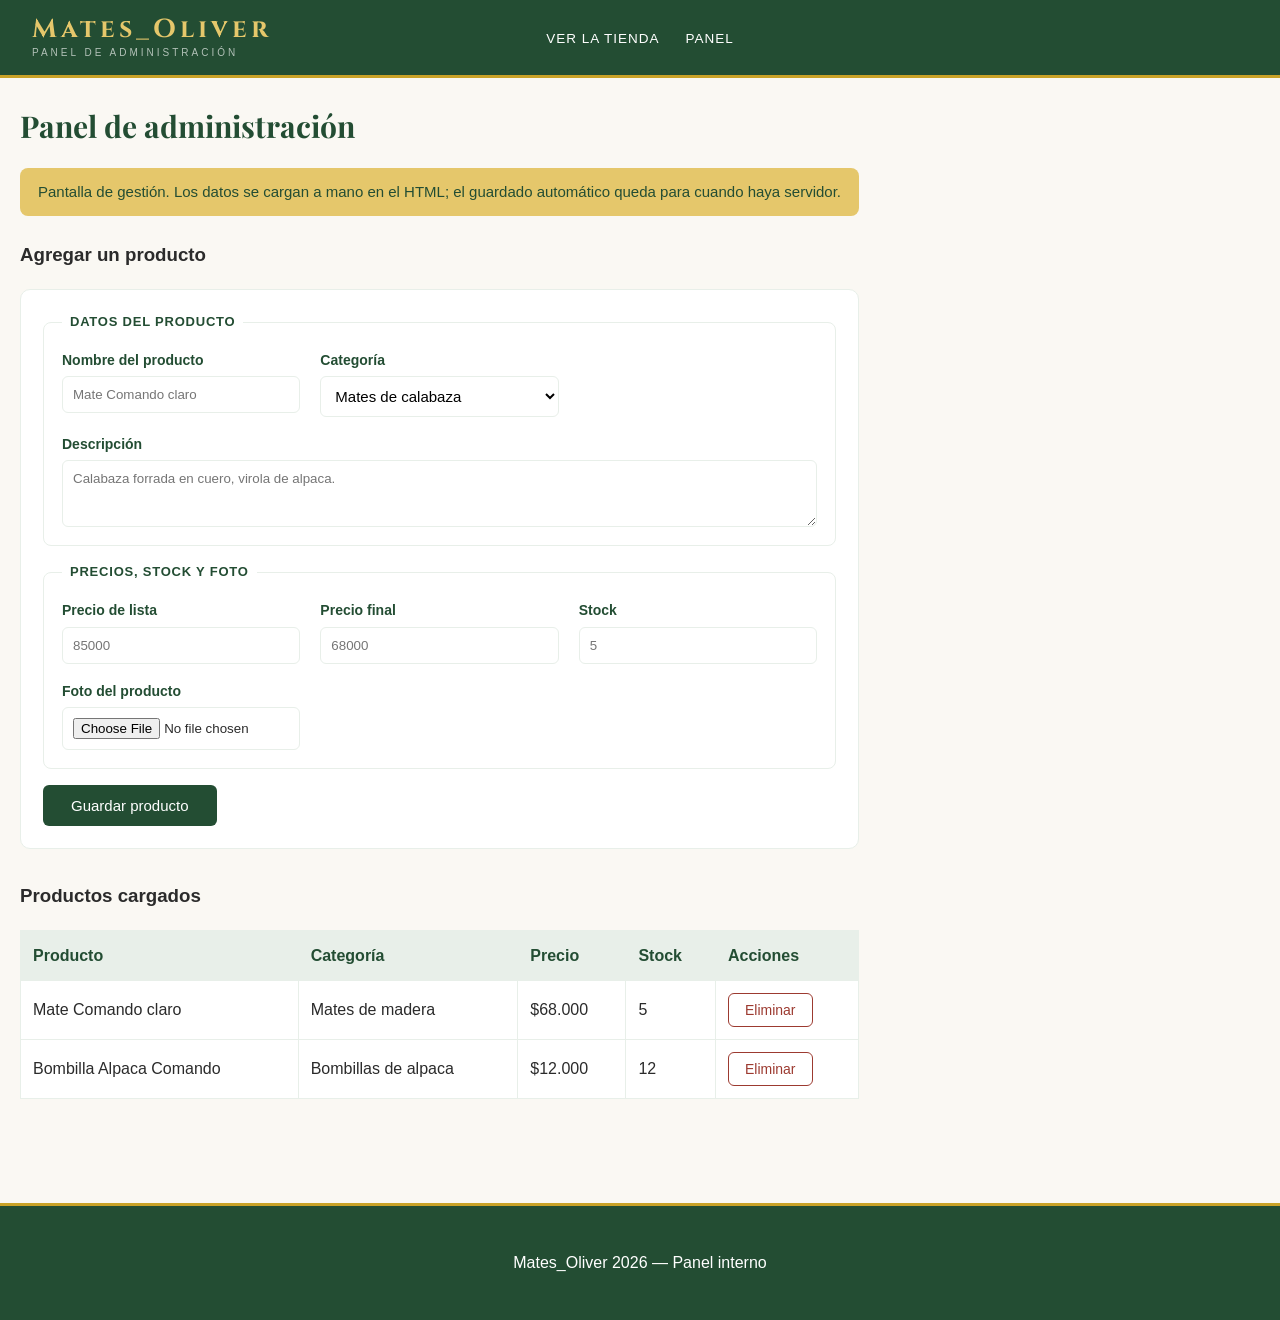
==== commit eca309b0: "Refactor forms in admin and contacto pages; implement fieldsets for better structure and styling" ====
--- a/admin.html
+++ b/admin.html
@@ -41,52 +41,63 @@
 
       <h3>Agregar un producto</h3>
 
-      <form class="form-panel" action="#" method="post">
+            <form class="form-panel" action="#" method="post">
 
-        <div class="campo">
-          <label for="nombre">Nombre del producto</label>
-          <input type="text" id="nombre" name="nombre"
-                 placeholder="Mate Comando claro">
-        </div>
+        <fieldset class="grupo-campos">
+          <legend>Datos del producto</legend>
 
-        <div class="campo">
-          <label for="categoria">Categoría</label>
-          <select id="categoria" name="categoria">
-            <option>Mates de calabaza</option>
-            <option>Mates de madera</option>
-            <option>Bombillas de alpaca</option>
-            <option>Yerbas</option>
-            <option>Termos</option>
-          </select>
-        </div>
+          <div class="campo">
+            <label for="producto-nombre">Nombre del producto</label>
+            <input type="text" id="producto-nombre" name="nombre"
+                   autocomplete="off" placeholder="Mate Comando claro">
+          </div>
 
-        <div class="campo">
-          <label for="precio-lista">Precio de lista</label>
-          <input type="number" id="precio-lista" name="precio-lista"
-                 placeholder="85000">
-        </div>
+          <div class="campo">
+            <label for="producto-categoria">Categoría</label>
+            <select id="producto-categoria" name="categoria">
+              <option value="mates-calabaza">Mates de calabaza</option>
+              <option value="mates-madera">Mates de madera</option>
+              <option value="bombillas-alpaca">Bombillas de alpaca</option>
+              <option value="yerbas">Yerbas</option>
+              <option value="termos">Termos</option>
+            </select>
+          </div>
 
-        <div class="campo">
-          <label for="precio-final">Precio final</label>
-          <input type="number" id="precio-final" name="precio-final"
-                 placeholder="68000">
-        </div>
+          <div class="campo ancho-total">
+            <label for="producto-descripcion">Descripción</label>
+            <textarea id="producto-descripcion" name="descripcion" rows="3"
+                      placeholder="Calabaza forrada en cuero, virola de alpaca."></textarea>
+          </div>
 
-        <div class="campo">
-          <label for="stock">Stock</label>
-          <input type="number" id="stock" name="stock" placeholder="5">
-        </div>
+        </fieldset>
 
-        <div class="campo">
-          <label for="foto">Foto del producto</label>
-          <input type="file" id="foto" name="foto" accept="image/*">
-        </div>
+        <fieldset class="grupo-campos">
+          <legend>Precios, stock y foto</legend>
 
-        <div class="campo ancho-total">
-          <label for="descripcion">Descripción</label>
-          <textarea id="descripcion" name="descripcion" rows="3"
-                    placeholder="Calabaza forrada en cuero, virola de alpaca."></textarea>
-        </div>
+          <div class="campo">
+            <label for="producto-precio-lista">Precio de lista</label>
+            <input type="number" id="producto-precio-lista" name="precio-lista"
+                   min="0" step="1000" placeholder="85000">
+          </div>
+
+          <div class="campo">
+            <label for="producto-precio-final">Precio final</label>
+            <input type="number" id="producto-precio-final" name="precio-final"
+                   min="0" step="1000" placeholder="68000">
+          </div>
+
+          <div class="campo">
+            <label for="producto-stock">Stock</label>
+            <input type="number" id="producto-stock" name="stock"
+                   min="0" placeholder="5">
+          </div>
+
+          <div class="campo">
+            <label for="producto-foto">Foto del producto</label>
+            <input type="file" id="producto-foto" name="foto" accept="image/*">
+          </div>
+
+        </fieldset>
 
         <div class="ancho-total">
           <button type="submit">Guardar producto</button>
--- a/style.css
+++ b/style.css
@@ -1142,7 +1142,7 @@
   text-decoration: none;
 }
 
-/* Ojo con esto: la regla vieja de .barra-superior h1 le pone order: 2,
+/* La regla vieja de .barra-superior h1 le pone order: 2,
    que servia cuando el h1 competia con el buscador y el carrito.
    Adentro de .marca ese order lo mandaria abajo del lema, asi que lo reseteamos. */
 .marca h1 {
@@ -1292,4 +1292,256 @@
   text-align: center;
   font-size: 14px;
   margin-bottom: 0;
+}
+/* ===== Carrito: lista de productos + caja de resumen ===== */
+
+.carrito {
+  flex: 1 1 100%;
+}
+
+.carrito-cantidad {
+  margin-top: -8px;
+  color: var(--verde);
+  font-size: 14px;
+}
+
+/* La lista se estira con lo que sobra; el resumen mide siempre 300px.
+   align-items: start evita que la caja se estire hasta abajo de todo. */
+.carrito-columnas {
+  display: grid;
+  grid-template-columns: 1fr 300px;
+  align-items: start;
+  gap: 24px;
+}
+
+.carrito-lista {
+  display: flex;
+  flex-direction: column;
+  gap: 16px;
+}
+
+/* Foto | datos | precio */
+.item-carrito {
+  display: grid;
+  grid-template-columns: 96px 1fr auto;
+  align-items: center;
+  gap: 16px;
+
+  background-color: #ffffff;
+  border: 1px solid var(--verde-claro);
+  border-radius: 10px;
+  padding: 16px;
+}
+
+.item-carrito img {
+  width: 96px;
+  height: 96px;
+  object-fit: cover;
+  border-radius: 8px;
+}
+
+.item-datos h3 {
+  margin: 0 0 4px;
+  font-size: 17px;
+}
+
+.item-detalle {
+  margin: 0 0 12px;
+  color: var(--verde);
+  font-size: 13px;
+}
+
+/* overflow: hidden recorta las esquinas de los botones contra el borde
+   redondeado, y los tres quedan como una sola pieza. */
+.cantidad {
+  display: inline-flex;
+  align-items: center;
+  border: 1px solid var(--verde-claro);
+  border-radius: 6px;
+  overflow: hidden;
+}
+
+.cantidad button {
+  background-color: var(--verde-claro);
+  color: var(--verde-oscuro);
+  border: none;
+  border-radius: 0;
+  padding: 4px 12px;
+  font-size: 16px;
+  line-height: 1.4;
+}
+
+.cantidad button:hover {
+  background-color: var(--dorado-claro);
+}
+
+.cantidad span {
+  min-width: 38px;
+  text-align: center;
+  font-size: 15px;
+}
+
+.item-precio {
+  text-align: right;
+}
+
+.item-precio .precio {
+  margin: 0 0 10px;
+}
+
+/* ===== Caja de resumen ===== */
+
+/* El mismo truco de los filtros: acompaña el scroll sin taparse con el header. */
+.resumen {
+  position: sticky;
+  top: calc(var(--alto-header) + 16px);
+
+  background-color: #ffffff;
+  border: 1px solid var(--verde-claro);
+  border-radius: 10px;
+  padding: 20px;
+  box-shadow: 0 2px 6px rgba(35, 77, 51, 0.07);
+}
+
+.resumen h3 {
+  margin: 0 0 14px;
+  font-size: 17px;
+}
+
+/* space-between manda el nombre a la izquierda y el numero a la derecha. */
+.linea {
+  display: flex;
+  justify-content: space-between;
+  margin: 0 0 8px;
+  font-size: 15px;
+}
+
+.gratis {
+  color: var(--verde);
+  font-weight: bold;
+}
+
+.linea.total {
+  border-top: 1px solid var(--verde-claro);
+  margin-top: 14px;
+  padding-top: 14px;
+  font-size: 19px;
+  font-weight: bold;
+  color: var(--verde-oscuro);
+}
+
+.resumen .cuotas {
+  margin: 0 0 16px;
+}
+
+.resumen .boton-comprar {
+  width: 100%;
+  margin-bottom: 10px;
+}
+
+.seguir {
+  display: block;
+  text-align: center;
+  color: var(--verde-oscuro);
+  font-size: 14px;
+}
+
+/* En pantallas chicas el resumen baja y el precio pasa debajo del producto. */
+@media (max-width: 760px) {
+  .carrito-columnas {
+    grid-template-columns: 1fr;
+  }
+
+  .resumen {
+    position: static;
+  }
+
+  .item-carrito {
+    grid-template-columns: 72px 1fr;
+  }
+
+  .item-carrito img {
+    width: 72px;
+    height: 72px;
+  }
+
+  .item-precio {
+    grid-column: 1 / -1;
+    display: flex;
+    justify-content: space-between;
+    align-items: center;
+  }
+
+  .item-precio .precio {
+    margin: 0;
+  }
+}
+
+/* ===== Formularios: grupos con fieldset ===== */
+
+/* El fieldset agrupa campos y legend es el titulo del grupo.
+   Ocupa todo el ancho del panel y adentro repite la misma grilla,
+   asi los campos se siguen acomodando igual que cuando eran
+   hijos directos del form. */
+.grupo-campos {
+  grid-column: 1 / -1;
+  display: grid;
+  grid-template-columns: repeat(auto-fit, minmax(220px, 1fr));
+  gap: 16px 20px;
+
+  /* El navegador le pone un borde y un margen propios al fieldset:
+     los reemplazamos por los de la tienda. */
+  border: 1px solid var(--verde-claro);
+  border-radius: 8px;
+  padding: 16px 18px 18px;
+  margin: 0;
+}
+
+.grupo-campos legend {
+  padding: 0 8px;
+  font-size: 13px;
+  font-weight: bold;
+  text-transform: uppercase;
+  letter-spacing: 0.06em;
+  color: var(--verde-oscuro);
+}
+
+/* En contacto el formulario no es un panel de varias columnas:
+   una sola columna y mas angosto. */
+.form-contacto .grupo-campos {
+  grid-template-columns: 1fr;
+  max-width: 480px;
+  margin-bottom: 20px;
+}
+
+/* El select quedaba afuera de la regla "input, textarea" de arriba,
+   asi que se veia con el estilo gris del navegador. */
+select {
+  width: 100%;
+  max-width: 400px;
+  padding: 10px;
+  border: 1px solid var(--verde-claro);
+  border-radius: 6px;
+  background-color: #ffffff;
+  font-family: inherit;
+  font-size: 15px;
+}
+
+/* Foco visible para quien navega con la tecla Tab.
+   focus-visible se activa solo con teclado, no al clickear con el mouse. */
+input:focus-visible,
+select:focus-visible,
+textarea:focus-visible,
+button:focus-visible,
+a:focus-visible {
+  outline: 3px solid var(--dorado);
+  outline-offset: 2px;
+}
+
+/* Campo obligatorio mal completado, marcado en rojo.
+   Uso :user-invalid y no :invalid porque :invalid se activa al cargar
+   la pagina y te pintaria todo de rojo antes de que la persona escriba. */
+input:user-invalid,
+textarea:user-invalid {
+  border-color: var(--rojo);
 }
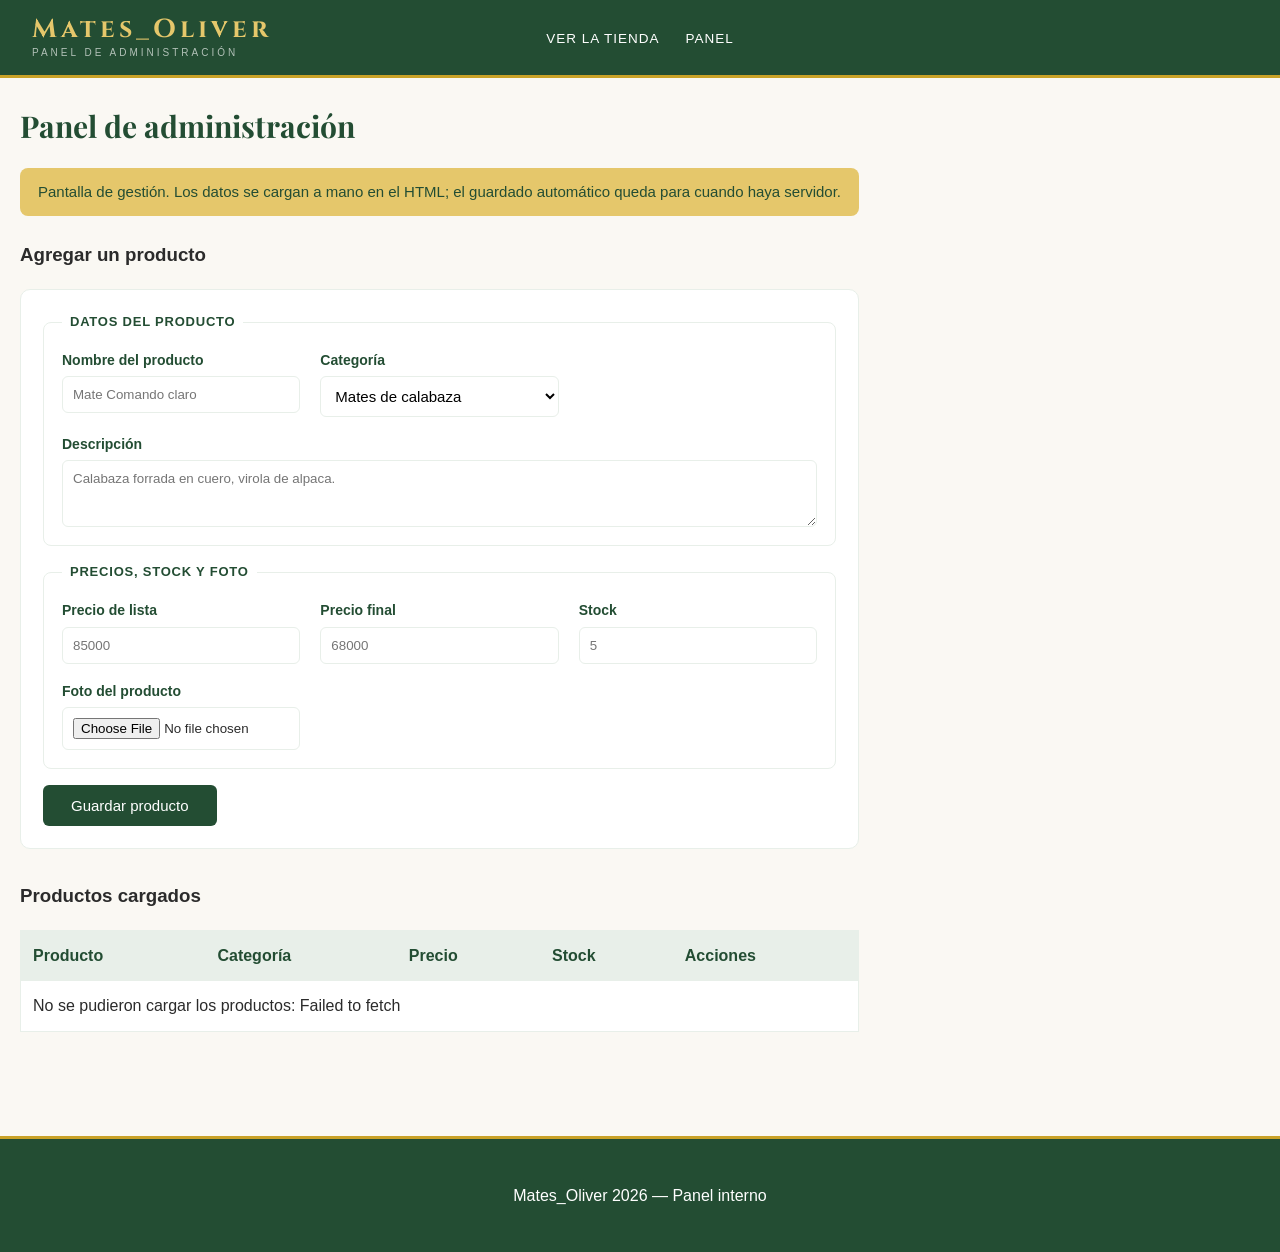
==== commit beb1cb24: "Implement product fetching from Supabase and dynamic table rendering in admin panel" ====
--- a/admin.html
+++ b/admin.html
@@ -118,21 +118,7 @@
               <th>Acciones</th>
             </tr>
           </thead>
-          <tbody>
-            <tr>
-              <td>Mate Comando claro</td>
-              <td>Mates de madera</td>
-              <td>$68.000</td>
-              <td>5</td>
-              <td><button type="button" class="eliminar">Eliminar</button></td>
-            </tr>
-            <tr>
-              <td>Bombilla Alpaca Comando</td>
-              <td>Bombillas de alpaca</td>
-              <td>$12.000</td>
-              <td>12</td>
-              <td><button type="button" class="eliminar">Eliminar</button></td>
-            </tr>
+          <tbody id="tabla-productos">
           </tbody>
         </table>
       </div>
@@ -143,6 +129,6 @@
   <footer>
     <p>Mates_Oliver 2026 — Panel interno</p>
   </footer>
-
+  <script src="admin.js"></script>
 </body>
 </html>
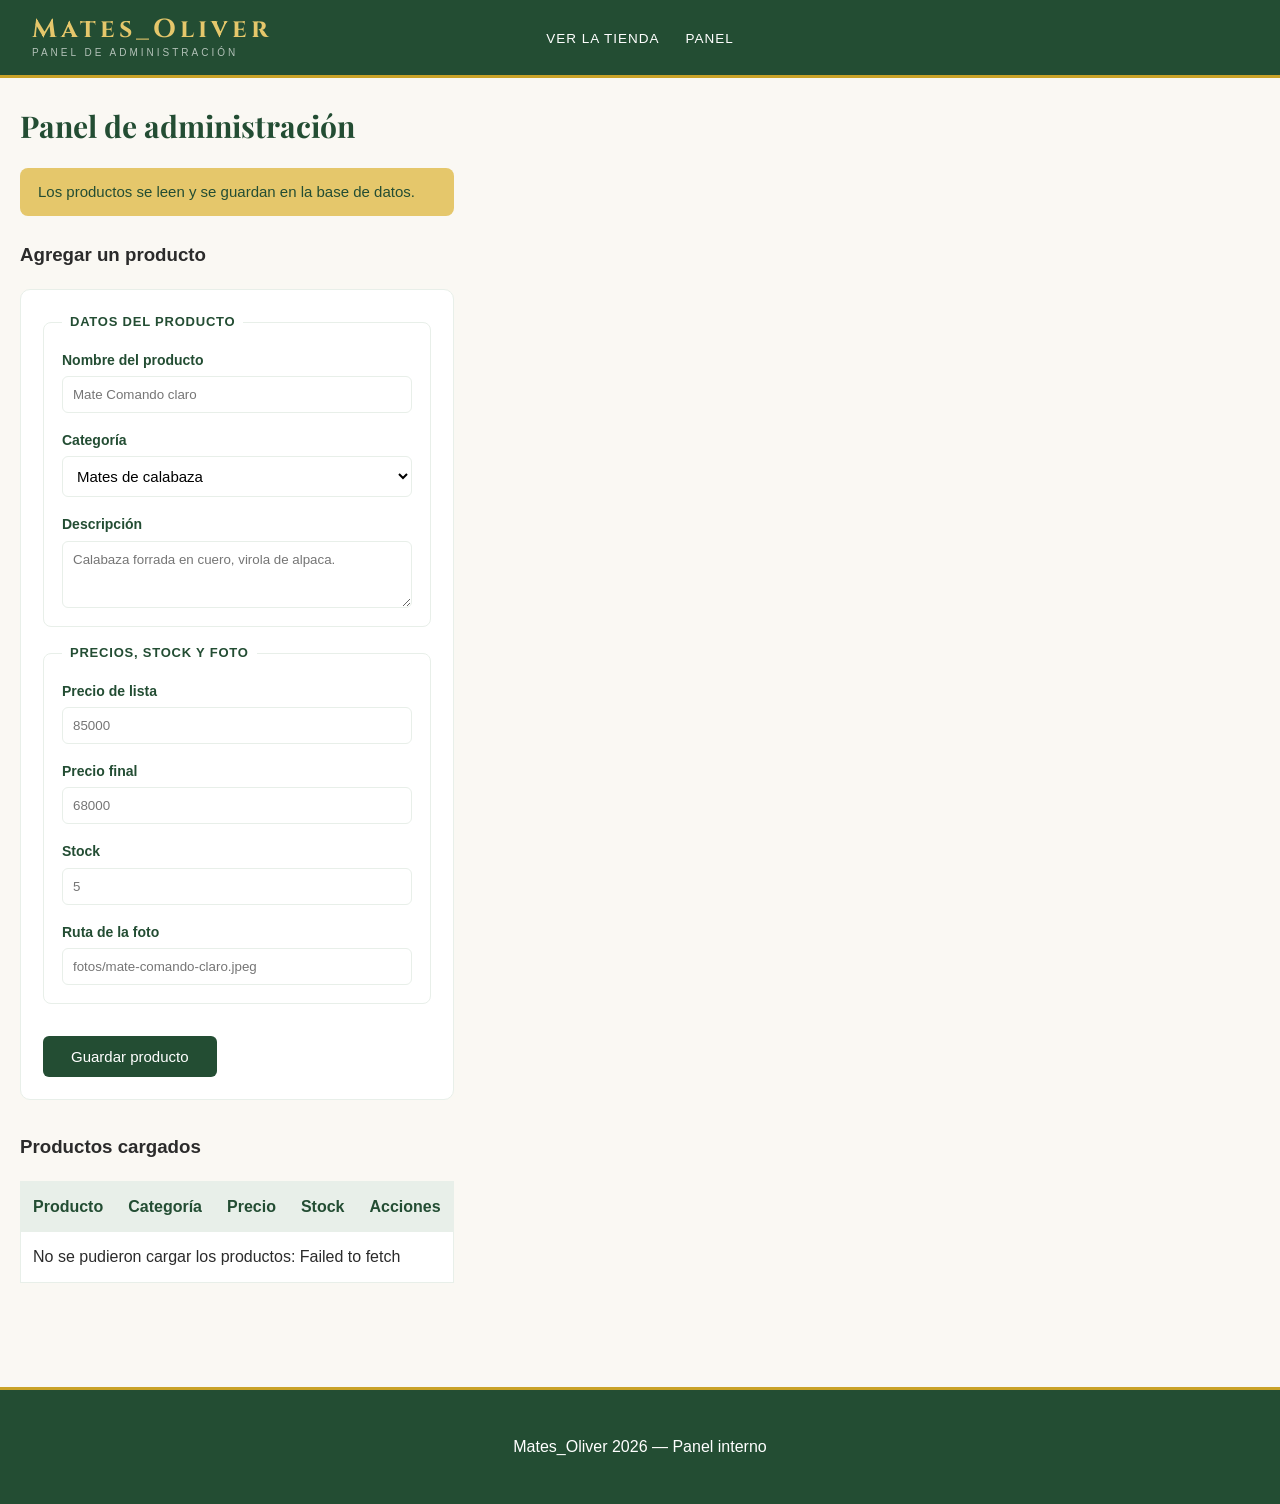
==== commit c735846d: "Add product creation from the admin form with a POST to Supabase" ====
--- a/admin.html
+++ b/admin.html
@@ -35,8 +35,7 @@
       <h2>Panel de administración</h2>
 
       <p class="aviso-panel">
-        Pantalla de gestión. Los datos se cargan a mano en el HTML;
-        el guardado automático queda para cuando haya servidor.
+        Los productos se leen y se guardan en la base de datos.
       </p>
 
       <h3>Agregar un producto</h3>
@@ -93,13 +92,15 @@
           </div>
 
           <div class="campo">
-            <label for="producto-foto">Foto del producto</label>
-            <input type="file" id="producto-foto" name="foto" accept="image/*">
+            <label for="producto-foto">Ruta de la foto</label>
+            <input type="text" id="producto-foto" name="foto"
+                   placeholder="fotos/mate-comando-claro.jpeg">
           </div>
 
         </fieldset>
 
         <div class="ancho-total">
+          <p id="aviso-guardado" role="status" aria-live="polite"></p>
           <button type="submit">Guardar producto</button>
         </div>
 
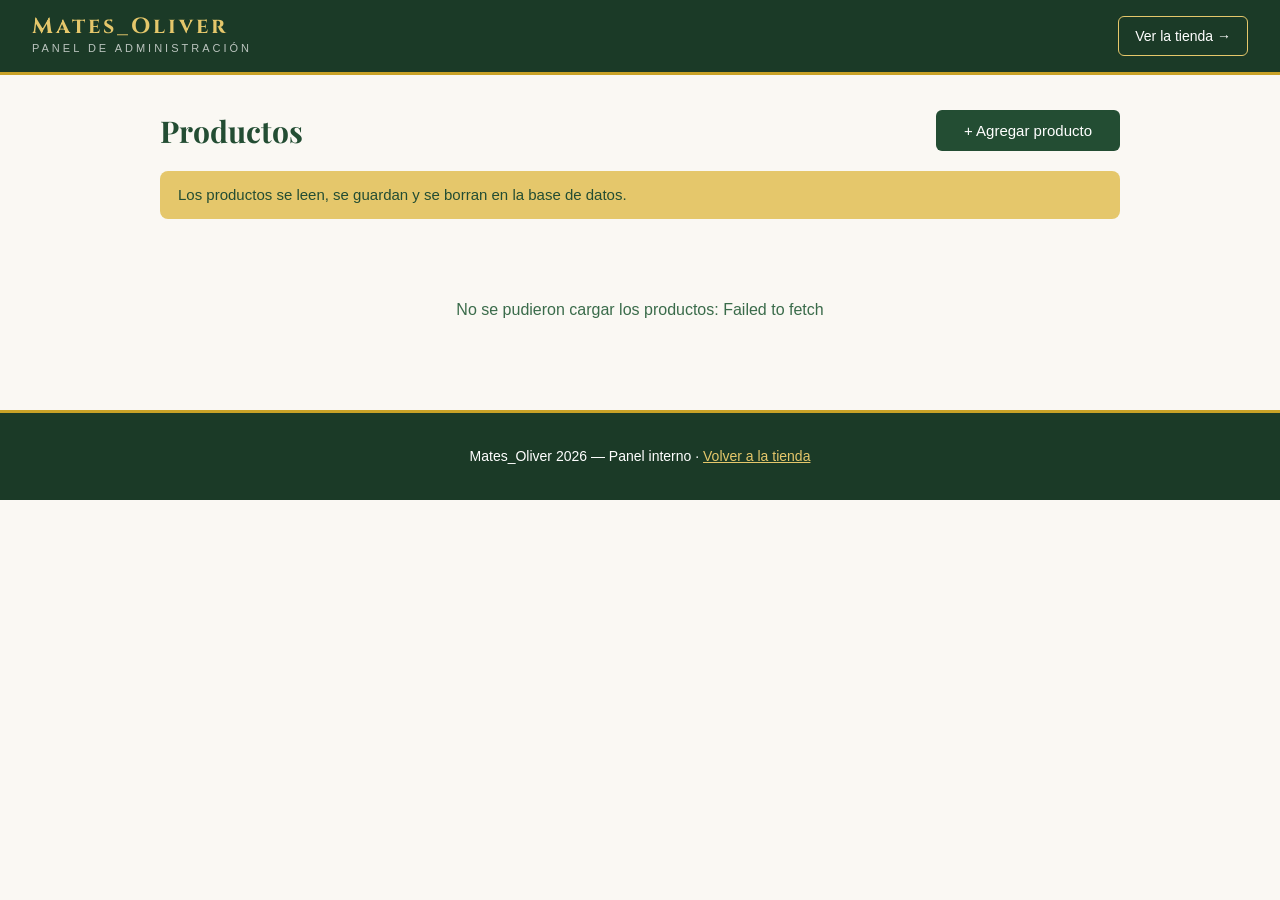
==== commit 38368ad1: "Convierte admin en backoffice: header y footer propios, lista con miniaturas, formulario desplegable" ====
--- a/admin.html
+++ b/admin.html
@@ -9,51 +9,46 @@
 </head>
 <body>
 
-  <header>
-
-    <div class="barra-superior">
-
-      <a class="marca" href="index.html">
-        <h1>Mates_Oliver</h1>
-        <span class="marca-lema">Panel de administración</span>
-      </a>
-
-      <nav>
-        <ul>
-          <li><a href="index.html">Ver la tienda</a></li>
-          <li><a href="admin.html">Panel</a></li>
-        </ul>
-      </nav>
-
-    </div>
-
+  <!-- Header propio del panel: no lleva el menú de la tienda porque
+       el admin no compra, administra. -->
+  <header class="admin-header">
+    <a class="admin-marca" href="admin.html">
+      <h1>Mates_Oliver</h1>
+      <span>Panel de administración</span>
+    </a>
+    <a class="admin-volver" href="index.html">Ver la tienda →</a>
   </header>
 
-  <main>
+  <main class="admin-main">
     <section>
 
-      <h2>Panel de administración</h2>
+      <div class="admin-titulo">
+        <h2>Productos</h2>
+        <button type="button" id="boton-agregar" class="admin-boton-agregar"
+                aria-expanded="false" aria-controls="form-producto">
+          + Agregar producto
+        </button>
+      </div>
 
       <p class="aviso-panel">
-        Los productos se leen y se guardan en la base de datos.
+        Los productos se leen, se guardan y se borran en la base de datos.
       </p>
 
-      <h3>Agregar un producto</h3>
-
-            <form class="form-panel" action="#" method="post">
+      <!-- Arranca escondido: el CSS lo muestra cuando tiene la clase abierto. -->
+      <form id="form-producto" class="form-panel admin-formulario" action="#" method="post">
 
         <fieldset class="grupo-campos">
           <legend>Datos del producto</legend>
 
           <div class="campo">
             <label for="producto-nombre">Nombre del producto</label>
-            <input type="text" id="producto-nombre" name="nombre"
+            <input type="text" id="producto-nombre" name="nombre" required
                    autocomplete="off" placeholder="Mate Comando claro">
           </div>
 
           <div class="campo">
             <label for="producto-categoria">Categoría</label>
-            <select id="producto-categoria" name="categoria">
+            <select id="producto-categoria" name="categoria" required>
               <option value="mates-calabaza">Mates de calabaza</option>
               <option value="mates-madera">Mates de madera</option>
               <option value="bombillas-alpaca">Bombillas de alpaca</option>
@@ -62,9 +57,21 @@
             </select>
           </div>
 
+          <div class="campo">
+            <label for="producto-especialidad">Especialidad o marca</label>
+            <input type="text" id="producto-especialidad" name="especialidad" required
+                   autocomplete="off" placeholder="Comando">
+          </div>
+
+          <div class="campo">
+            <label for="producto-color">Color (solo mates)</label>
+            <input type="text" id="producto-color" name="color"
+                   autocomplete="off" placeholder="Claro">
+          </div>
+
           <div class="campo ancho-total">
             <label for="producto-descripcion">Descripción</label>
-            <textarea id="producto-descripcion" name="descripcion" rows="3"
+            <textarea id="producto-descripcion" name="descripcion" rows="3" required
                       placeholder="Calabaza forrada en cuero, virola de alpaca."></textarea>
           </div>
 
@@ -76,60 +83,48 @@
           <div class="campo">
             <label for="producto-precio-lista">Precio de lista</label>
             <input type="number" id="producto-precio-lista" name="precio-lista"
-                   min="0" step="1000" placeholder="85000">
+                   required min="0" placeholder="85000">
           </div>
 
           <div class="campo">
             <label for="producto-precio-final">Precio final</label>
             <input type="number" id="producto-precio-final" name="precio-final"
-                   min="0" step="1000" placeholder="68000">
+                   required min="0" placeholder="68000">
           </div>
 
           <div class="campo">
             <label for="producto-stock">Stock</label>
             <input type="number" id="producto-stock" name="stock"
-                   min="0" placeholder="5">
+                   required min="0" placeholder="5">
           </div>
 
           <div class="campo">
-            <label for="producto-foto">Ruta de la foto</label>
-            <input type="text" id="producto-foto" name="foto"
+            <label for="producto-foto">Ruta o URL de la foto</label>
+            <input type="text" id="producto-foto" name="foto" required
                    placeholder="fotos/mate-comando-claro.jpeg">
           </div>
 
         </fieldset>
 
         <div class="ancho-total">
-          <p id="aviso-guardado" role="status" aria-live="polite"></p>
           <button type="submit">Guardar producto</button>
         </div>
 
       </form>
 
-      <h3>Productos cargados</h3>
+      <!-- Queda afuera del form: así se sigue viendo cuando el form se cierra. -->
+      <p id="aviso-admin" class="admin-aviso" role="status" aria-live="polite"></p>
 
-      <div class="tabla-scroll">
-        <table>
-          <thead>
-            <tr>
-              <th>Producto</th>
-              <th>Categoría</th>
-              <th>Precio</th>
-              <th>Stock</th>
-              <th>Acciones</th>
-            </tr>
-          </thead>
-          <tbody id="tabla-productos">
-          </tbody>
-        </table>
-      </div>
+      <ul id="lista-productos" class="admin-lista">
+      </ul>
 
     </section>
   </main>
 
-  <footer>
-    <p>Mates_Oliver 2026 — Panel interno</p>
+  <footer class="admin-footer">
+    <p>Mates_Oliver 2026 — Panel interno · <a href="index.html">Volver a la tienda</a></p>
   </footer>
+
   <script src="admin.js"></script>
 </body>
 </html>
--- a/style.css
+++ b/style.css
@@ -1544,4 +1544,190 @@
 input:user-invalid,
 textarea:user-invalid {
   border-color: var(--rojo);
+}
+
+/* ===== Panel de administracion (backoffice) ===== */
+/* Todo empieza con .admin para no tocar ningun estilo de la tienda. */
+
+/* Un verde mas oscuro que el de la tienda: se nota que es otra zona.
+   Sticky y el borde dorado los hereda de la regla general de header. */
+.admin-header {
+  display: flex;
+  justify-content: space-between;
+  align-items: center;
+  gap: 16px;
+  padding: 14px 32px;
+  text-align: left;
+  background-color: #1b3a27;
+}
+
+.admin-marca {
+  display: flex;
+  flex-direction: column;
+  color: #ffffff;
+  text-decoration: none;
+}
+
+.admin-marca h1 {
+  margin: 0;
+  font-family: "Cinzel", Georgia, serif;
+  font-size: 22px;
+  letter-spacing: 3px;
+  line-height: 1.2;
+  color: var(--dorado-claro);
+}
+
+.admin-marca span {
+  font-size: 11px;
+  letter-spacing: 3px;
+  text-transform: uppercase;
+  opacity: 0.7;
+}
+
+.admin-volver {
+  color: #ffffff;
+  text-decoration: none;
+  border: 1px solid var(--dorado-claro);
+  border-radius: 6px;
+  padding: 8px 16px;
+  font-size: 14px;
+  transition: background-color 0.2s, color 0.2s;
+}
+
+.admin-volver:hover {
+  background-color: var(--dorado-claro);
+  color: var(--verde-oscuro);
+}
+
+/* main en la tienda es flex (filtros + catalogo). En el panel hay una sola
+   columna, asi que vuelve a block y se centra con un ancho maximo. */
+.admin-main {
+  display: block;
+  max-width: 1000px;
+  margin: 0 auto;
+  padding: 32px 20px;
+}
+
+.admin-titulo {
+  display: flex;
+  justify-content: space-between;
+  align-items: center;
+  flex-wrap: wrap;
+  gap: 16px;
+  margin-bottom: 16px;
+}
+
+.admin-titulo h2 {
+  margin: 0;
+}
+
+/* El formulario arranca escondido. Va despues de .form-panel en el archivo,
+   y como pesan lo mismo, gana esta regla. */
+.admin-formulario {
+  display: none;
+}
+
+.admin-formulario.abierto {
+  display: grid;
+}
+
+/* min-height reserva el lugar: si no, la lista salta cuando aparece el texto. */
+.admin-aviso {
+  min-height: 1.6em;
+  margin: 0 0 12px;
+  font-weight: 600;
+  color: var(--verde-oscuro);
+}
+
+.admin-lista {
+  list-style: none;
+  margin: 0;
+  padding: 0;
+  display: flex;
+  flex-direction: column;
+  gap: 12px;
+}
+
+/* Foto | nombre y detalle | precio | boton */
+.admin-item {
+  display: grid;
+  grid-template-columns: 64px 1fr auto auto;
+  align-items: center;
+  gap: 16px;
+  background-color: #ffffff;
+  border: 1px solid var(--verde-claro);
+  border-radius: 10px;
+  padding: 12px 16px;
+}
+
+/* El fondo verde claro se ve si la foto no carga, en vez de un hueco. */
+.admin-miniatura {
+  width: 64px;
+  height: 64px;
+  object-fit: cover;
+  border-radius: 8px;
+  background-color: var(--verde-claro);
+}
+
+.admin-item h3 {
+  margin: 0;
+  font-size: 16px;
+}
+
+.admin-detalle {
+  margin: 0;
+  font-size: 13px;
+  color: var(--verde);
+}
+
+.admin-precio {
+  margin: 0;
+  font-weight: bold;
+  color: var(--verde-oscuro);
+  white-space: nowrap;
+}
+
+.admin-item-mensaje {
+  padding: 16px;
+  text-align: center;
+  color: var(--verde);
+}
+
+.admin-footer {
+  margin-top: 40px;
+  padding: 18px 32px;
+  font-size: 14px;
+  background-color: #1b3a27;
+}
+
+.admin-footer a {
+  color: var(--dorado-claro);
+}
+
+/* En el celular: el header se apila y el precio y el boton
+   bajan abajo del nombre, al lado de la foto. */
+@media (max-width: 600px) {
+  .admin-header {
+    flex-direction: column;
+    text-align: center;
+  }
+
+  .admin-marca {
+    align-items: center;
+  }
+
+  .admin-item {
+    grid-template-columns: 56px 1fr;
+  }
+
+  .admin-miniatura {
+    width: 56px;
+    height: 56px;
+  }
+
+  .admin-precio,
+  .admin-item .eliminar {
+    grid-column: 2;
+    justify-self: start;
+  }
 }
